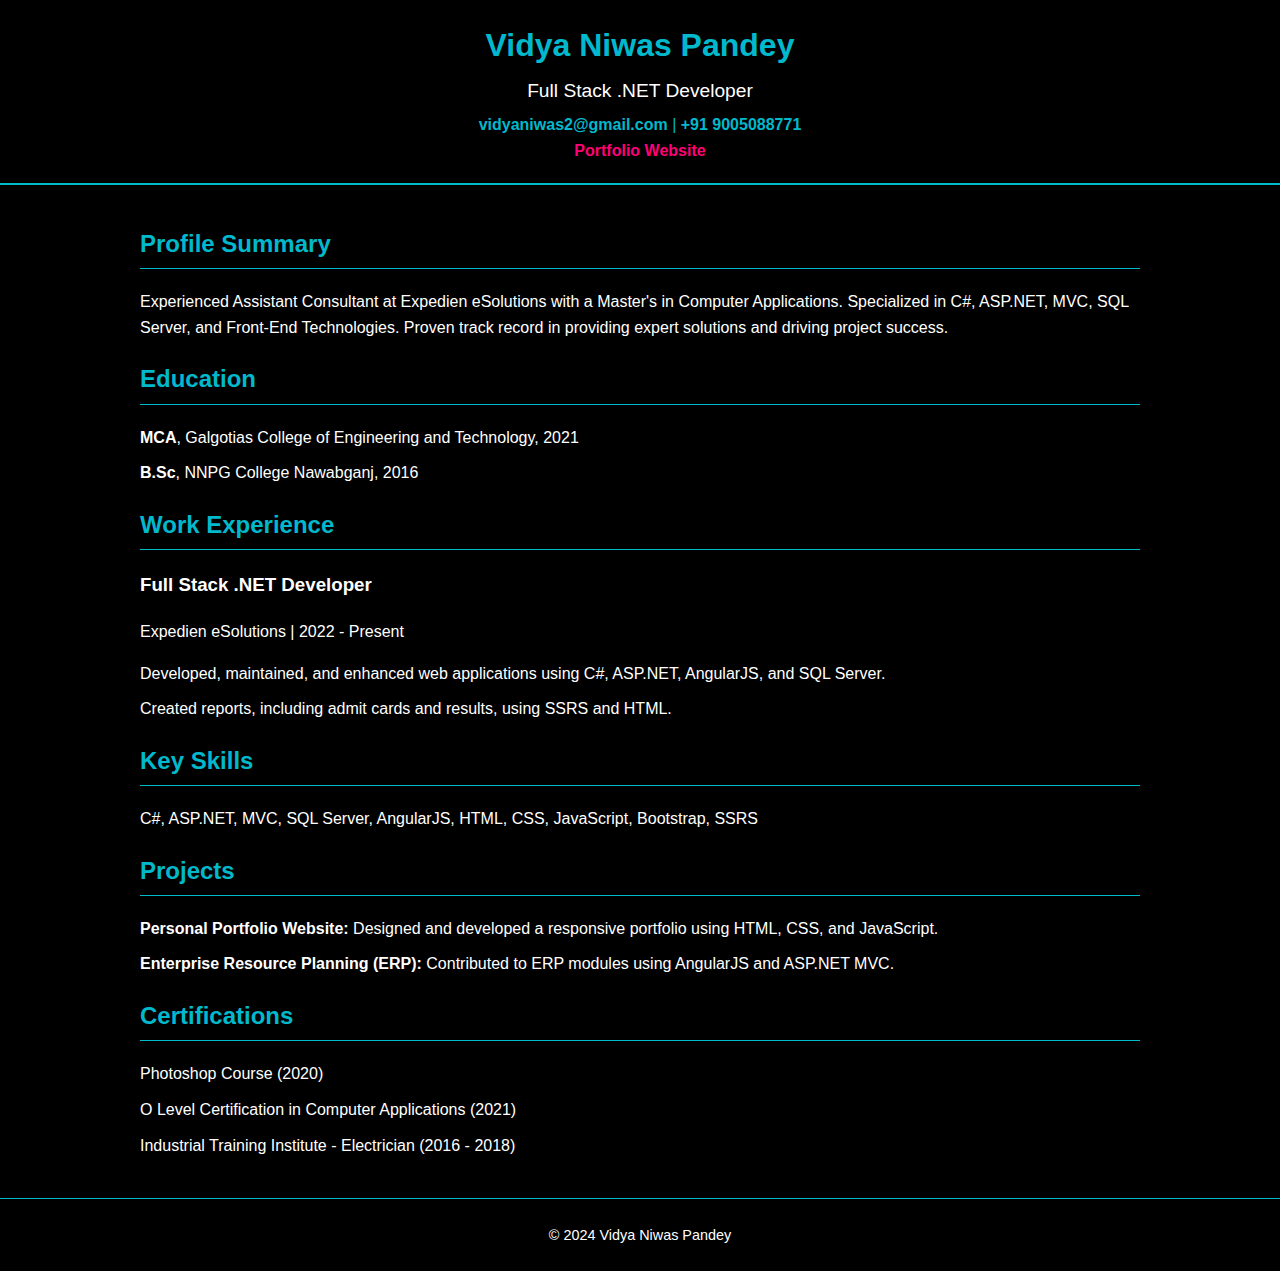
==== Resume.html @ c39afde4 "Some Changes" ====
<!DOCTYPE html>
<html lang="en">
<head>
    <meta charset="UTF-8">
    <meta name="viewport" content="width=device-width, initial-scale=1.0">
    <link rel="stylesheet" href="css/resume.css"> 
    <title>Vidya Niwas Pandey - Resume</title>
</head>
<body>
    <header>
        <h1>Vidya Niwas Pandey</h1>
        <p>Full Stack .NET Developer</p>
        <a href="mailto:vidyaniwas2@gmail.com">vidyaniwas2@gmail.com</a> | <a href="tel:+919005088771">+91 9005088771</a>
        <br>
        <a class="Portfo" href="https://vidyaniwas.github.io/vnp/" target="_blank">Portfolio Website</a>
    </header>
    <main class="container">
        <section>
            <h2>Profile Summary</h2>
            <p>Experienced Assistant Consultant at Expedien eSolutions with a Master's in Computer Applications. Specialized in C#, ASP.NET, MVC, SQL Server, and Front-End Technologies. Proven track record in providing expert solutions and driving project success.</p>
        </section>
        <section>
            <h2>Education</h2>
            <ul>
                <li><strong>MCA</strong>, Galgotias College of Engineering and Technology, 2021</li>
                <li><strong>B.Sc</strong>, NNPG College Nawabganj, 2016</li>
            </ul>
        </section>
        <section>
            <h2>Work Experience</h2>
            <div>
                <h3>Full Stack .NET Developer</h3>
                <p>Expedien eSolutions | 2022 - Present</p>
                <ul>
                    <li>Developed, maintained, and enhanced web applications using C#, ASP.NET, AngularJS, and SQL Server.</li>
                    <li>Created reports, including admit cards and results, using SSRS and HTML.</li>
                </ul>
            </div>
        </section>
        <section>
            <h2>Key Skills</h2>
            <p>C#, ASP.NET, MVC, SQL Server, AngularJS, HTML, CSS, JavaScript, Bootstrap, SSRS</p>
        </section>
        <section>
            <h2>Projects</h2>
            <ul>
                <li><strong>Personal Portfolio Website:</strong> Designed and developed a responsive portfolio using HTML, CSS, and JavaScript.</li>
                <li><strong>Enterprise Resource Planning (ERP):</strong> Contributed to ERP modules using AngularJS and ASP.NET MVC.</li>
            </ul>
        </section>
        <section>
            <h2>Certifications</h2>
            <ul>
                <li>Photoshop Course (2020)</li>
                <li>O Level Certification in Computer Applications (2021)</li>
                <li>Industrial Training Institute - Electrician (2016 - 2018)</li>
            </ul>
        </section>
    </main>
    <footer>
        <p>© 2024 Vidya Niwas Pandey</p>
    </footer>
</body>
</html>
---- css/resume.css ----
body {
    font-family: Arial, sans-serif;
    margin: 0;
    padding: 0;
    line-height: 1.6;
    color: white;
    background-color: #000;
}

header {
    background: #000;
    color: #00b9cc;
    text-align: center;
    padding: 20px 0;
    border-bottom: 2px solid #00b9cc;
}

header h1 {
    margin: 0;
    font-size: 2rem;
}

header p {
    margin: 5px 0;
    font-size: 1.2rem;
}

header a {
    color: #00b9cc;
    text-decoration: none;
    font-weight: bold;
}

.container {
    width: 90%;
    max-width: 1000px;
    margin: 0 auto;
    padding: 20px 0;
}

section {
    margin-bottom: 20px;
}

h2 {
    color: #00b9cc;
    border-bottom: 1px solid #00b9cc;
    padding-bottom: 5px;
}

ul {
    list-style: none;
    padding: 0;
}

ul li {
    margin-bottom: 10px;
}

p, ul li {
    color: white;
}

footer {
    background: #000;
    color: white;
    text-align: center;
    padding: 10px 0;
    font-size: 0.9em;
    border-top: 1px solid #00b9cc;
}
.Portfo {
    color: #FF0077;;
}

@media (max-width: 600px) {
    body {
        font-size: 14px;
    }

    h1 {
        font-size: 1.5rem;
    }

    h2 {
        font-size: 1.2rem;
    }
}
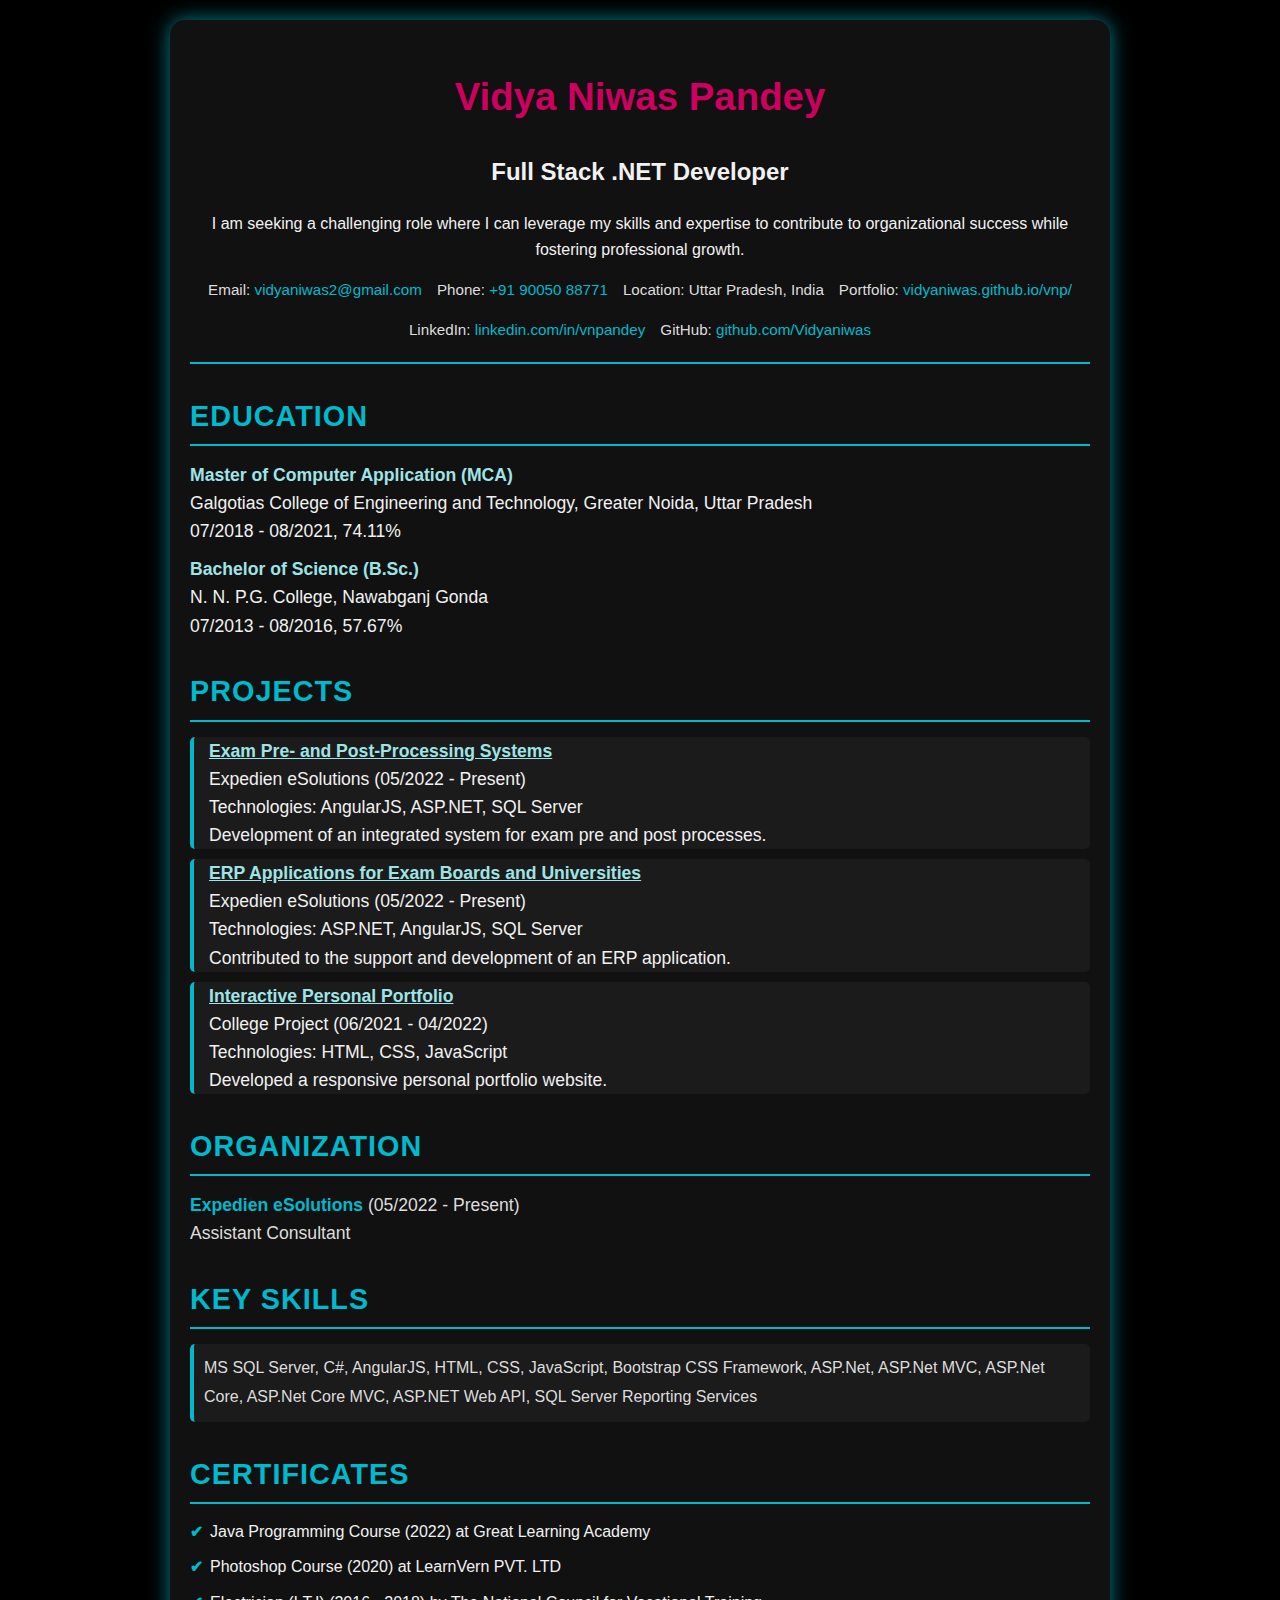
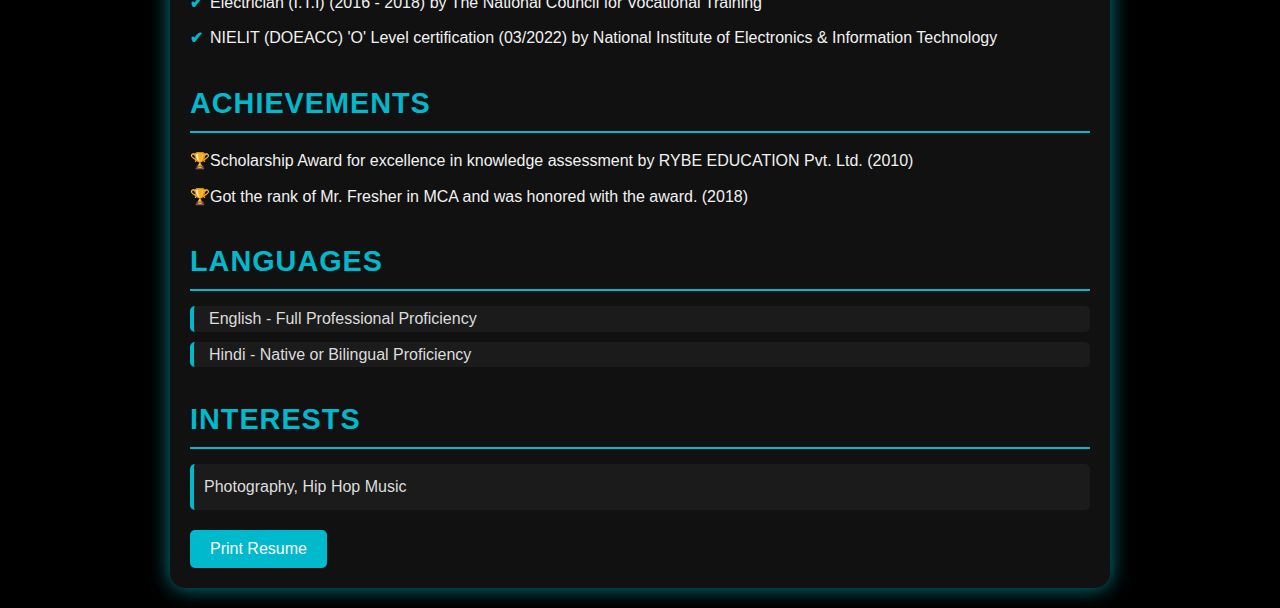
==== commit 1e9c6028: "Some imp. changes" ====
--- a/Resume.html
+++ b/Resume.html
@@ -3,62 +3,90 @@
 <head>
     <meta charset="UTF-8">
     <meta name="viewport" content="width=device-width, initial-scale=1.0">
-    <link rel="stylesheet" href="css/resume.css"> 
-    <title>Vidya Niwas Pandey - Resume</title>
+    <title>Resume - Vidya Niwas Pandey</title>
+    <link rel="stylesheet" href="css/resume.css">
 </head>
 <body>
-    <header>
-        <h1>Vidya Niwas Pandey</h1>
-        <p>Full Stack .NET Developer</p>
-        <a href="mailto:vidyaniwas2@gmail.com">vidyaniwas2@gmail.com</a> | <a href="tel:+919005088771">+91 9005088771</a>
-        <br>
-        <a class="Portfo" href="https://vidyaniwas.github.io/vnp/" target="_blank">Portfolio Website</a>
-    </header>
-    <main class="container">
-        <section>
-            <h2>Profile Summary</h2>
-            <p>Experienced Assistant Consultant at Expedien eSolutions with a Master's in Computer Applications. Specialized in C#, ASP.NET, MVC, SQL Server, and Front-End Technologies. Proven track record in providing expert solutions and driving project success.</p>
+    <div class="container">
+        <header>
+            <h1 class="headColer">Vidya Niwas Pandey</h1>
+            <h2>Full Stack .NET Developer</h2>
+            <p>I am seeking a challenging role where I can leverage my skills and expertise to contribute to organizational success while fostering professional growth.</p>
+            <div class="contact-info">
+                <p>Email: <a href="mailto:vidyaniwas2@gmail.com">vidyaniwas2@gmail.com</a></p>
+                <p>Phone: <a href="tel:+919005088771">+91 90050 88771</a></p>
+                <p>Location: Uttar Pradesh, India</p>
+                <p>Portfolio: <a href="https://vidyaniwas.github.io/vnp/">vidyaniwas.github.io/vnp/</a></p>
+                <p>LinkedIn: <a href="https://linkedin.com/in/vnpandey">linkedin.com/in/vnpandey</a></p>
+                <p>GitHub: <a href="https://github.com/Vidyaniwas">github.com/Vidyaniwas</a></p>
+            </div>
+        </header>
+        
+        
+
+        <section class="education">
+            <h3>EDUCATION</h3>
+            <p><strong>Master of Computer Application (MCA)</strong><br>
+            Galgotias College of Engineering and Technology, Greater Noida, Uttar Pradesh<br>
+            07/2018 - 08/2021, 74.11%</p>
+            <p><strong>Bachelor of Science (B.Sc.)</strong><br>
+            N. N. P.G. College, Nawabganj Gonda<br>
+            07/2013 - 08/2016, 57.67%</p>
         </section>
-        <section>
-            <h2>Education</h2>
-            <ul>
-                <li><strong>MCA</strong>, Galgotias College of Engineering and Technology, 2021</li>
-                <li><strong>B.Sc</strong>, NNPG College Nawabganj, 2016</li>
-            </ul>
+
+        <section class="projects">
+            <h3>PROJECTS</h3>
+            <p><strong>Exam Pre- and Post-Processing Systems</strong><br>
+            Expedien eSolutions (05/2022 - Present)<br>
+            Technologies: AngularJS, ASP.NET, SQL Server<br>
+            Development of an integrated system for exam pre and post processes.</p>
+            <p><strong>ERP Applications for Exam Boards and Universities</strong><br>
+            Expedien eSolutions (05/2022 - Present)<br>
+            Technologies: ASP.NET, AngularJS, SQL Server<br>
+            Contributed to the support and development of an ERP application.</p>
+            <p><strong>Interactive Personal Portfolio</strong><br>
+            College Project (06/2021 - 04/2022)<br>
+            Technologies: HTML, CSS, JavaScript<br>
+            Developed a responsive personal portfolio website.</p>
         </section>
-        <section>
-            <h2>Work Experience</h2>
-            <div>
-                <h3>Full Stack .NET Developer</h3>
-                <p>Expedien eSolutions | 2022 - Present</p>
-                <ul>
-                    <li>Developed, maintained, and enhanced web applications using C#, ASP.NET, AngularJS, and SQL Server.</li>
-                    <li>Created reports, including admit cards and results, using SSRS and HTML.</li>
-                </ul>
-            </div>
+
+        <section class="experience">
+            <h3>ORGANIZATION</h3>
+            <p><strong>Expedien eSolutions</strong> (05/2022 - Present)<br>
+            Assistant Consultant</p>
         </section>
-        <section>
-            <h2>Key Skills</h2>
-            <p>C#, ASP.NET, MVC, SQL Server, AngularJS, HTML, CSS, JavaScript, Bootstrap, SSRS</p>
+
+        <section class="skills">
+            <h3>KEY SKILLS</h3>
+            <p>MS SQL Server, C#, AngularJS, HTML, CSS, JavaScript, Bootstrap CSS Framework, ASP.Net, ASP.Net MVC, ASP.Net Core, ASP.Net Core MVC, ASP.NET Web API, SQL Server Reporting Services</p>
         </section>
-        <section>
-            <h2>Projects</h2>
-            <ul>
-                <li><strong>Personal Portfolio Website:</strong> Designed and developed a responsive portfolio using HTML, CSS, and JavaScript.</li>
-                <li><strong>Enterprise Resource Planning (ERP):</strong> Contributed to ERP modules using AngularJS and ASP.NET MVC.</li>
-            </ul>
+
+        <section class="certificates">
+            <h3>CERTIFICATES</h3>
+            <p>Java Programming Course (2022) at Great Learning Academy</p>
+            <p>Photoshop Course (2020) at LearnVern PVT. LTD</p>
+            <p>Electrician (I.T.I) (2016 - 2018) by The National Council for Vocational Training</p>
+            <p>NIELIT (DOEACC) 'O' Level certification (03/2022) by National Institute of Electronics & Information Technology</p>
         </section>
-        <section>
-            <h2>Certifications</h2>
-            <ul>
-                <li>Photoshop Course (2020)</li>
-                <li>O Level Certification in Computer Applications (2021)</li>
-                <li>Industrial Training Institute - Electrician (2016 - 2018)</li>
-            </ul>
+
+        <section class="achievements">
+            <h3>ACHIEVEMENTS</h3>
+            <p>Scholarship Award for excellence in knowledge assessment by RYBE EDUCATION Pvt. Ltd. (2010)</p>
+            <p>Got the rank of Mr. Fresher in MCA and was honored with the award. (2018)</p>
         </section>
-    </main>
-    <footer>
-        <p>© 2024 Vidya Niwas Pandey</p>
-    </footer>
+
+        <section class="languages">
+            <h3>LANGUAGES</h3>
+            <p>English - Full Professional Proficiency</p>
+            <p>Hindi - Native or Bilingual Proficiency</p>
+        </section>
+
+        <section class="interests">
+            <h3>INTERESTS</h3>
+            <p>Photography, Hip Hop Music</p>
+        </section>
+        
+        <button class="print-button" onclick="window.print()">Print Resume</button>
+    </div>
 </body>
-</html>
+</html>--- a/css/resume.css
+++ b/css/resume.css
@@ -1,88 +1,287 @@
+/* General Body Styling */
 body {
-    font-family: Arial, sans-serif;
+    font-family: "Segoe UI", Arial, sans-serif;
     margin: 0;
     padding: 0;
+    background-color: #000;
+    color: #f1f1f1;
     line-height: 1.6;
+}
+
+/* Container */
+.container {
+    max-width: 900px;
+    margin: 20px auto;
+    padding: 20px;
+    background-color: #111;
+    border-radius: 15px;
+    box-shadow: 0 0 20px rgba(0, 185, 204, 0.7);
+    overflow: hidden;
+}
+
+.headColer{
+    color: #cc005f;
+    font-size: 2.4em;
+}
+
+/* Header Styling */
+header {
+    text-align: center;
+    padding-bottom: 20px;
+    margin-bottom: 20px;
+    border-bottom: 2px solid #00b9cc;
+}
+
+/* Header contact container */
+header .contact-info {
+    display: flex;
+    flex-wrap: wrap;
+    justify-content: center;
+    gap: 15px; /* Space between items */
+    margin-top: 15px;
+}
+
+/* Individual contact item */
+header .contact-info p {
+    margin: 0;
+    font-size: 0.95em;
+    color: #ddd;
+}
+
+header .contact-info a {
+    color: #00b9cc;
+    text-decoration: none;
+}
+
+header .contact-info a:hover {
+    text-decoration: underline;
+    color: #9ee4e6;
+}
+
+
+/* Section Titles */
+section h3 {
+    font-size: 1.8em;
+    color: #00b9cc;
+    border-bottom: 2px solid #00b9cc;
+    padding-bottom: 5px;
+    margin-bottom: 15px;
+    text-transform: uppercase;
+    letter-spacing: 1px;
+}
+
+/* Education Section */
+.education p {
+    margin: 10px 0;
+    font-size: 1.1em;
+}
+
+.education p strong {
+    color: #9ee4e6;
+}
+
+/* Projects Section */
+.projects p {
+    margin: 10px 0;
+    font-size: 1.1em;
+    border-left: 4px solid #00b9cc;
+    padding-left: 15px;
+    background-color: #1b1b1b;
+    border-radius: 5px;
+}
+
+.projects p strong {
+    color: #9ee4e6;
+    text-decoration: underline;
+}
+
+/* Experience Section */
+.experience p {
+    margin: 10px 0;
+    font-size: 1.1em;
+    color: #ddd;
+}
+
+.experience p strong {
+    color: #00b9cc;
+}
+
+/* Skills Section */
+.skills p {
+    margin: 10px 0;
+    font-size: 1em;
+    color: #ddd;
+    line-height: 1.8;
+    padding: 10px;
+    background-color: #1b1b1b;
+    border-left: 4px solid #00b9cc;
+    border-radius: 5px;
+}
+
+/* Certificates Section */
+.certificates p {
+    margin: 10px 0;
+    font-size: 1em;
+    padding-left: 20px;
+    position: relative;
+}
+
+.certificates p::before {
+    content: "✔";
+    color: #00b9cc;
+    font-weight: bold;
+    position: absolute;
+    left: 0;
+    top: 0;
+}
+
+/* Achievements Section */
+.achievements p {
+    margin: 10px 0;
+    font-size: 1em;
+    padding-left: 20px;
+    position: relative;
+}
+
+.achievements p::before {
+    content: "🏆";
+    color: #00b9cc;
+    font-weight: bold;
+    position: absolute;
+    left: 0;
+    top: 0;
+}
+
+/* Languages Section */
+.languages p {
+    margin: 10px 0;
+    font-size: 1em;
+    color: #ddd;
+    border-left: 4px solid #00b9cc;
+    padding-left: 15px;
+    background-color: #1b1b1b;
+    border-radius: 5px;
+}
+
+/* Interests Section */
+.interests p {
+    margin: 10px 0;
+    font-size: 1em;
+    color: #ddd;
+    background-color: #1b1b1b;
+    padding: 10px;
+    border-left: 4px solid #00b9cc;
+    border-radius: 5px;
+}
+
+/* Responsive Design */
+@media (max-width: 600px) {
+    header h1 {
+        font-size: 2em;
+    }
+
+    header h2 {
+        font-size: 1.2em;
+    }
+
+    .container {
+        padding: 15px;
+    }
+
+    section h3 {
+        font-size: 1.5em;
+    }
+
+    .skills p,
+    .languages p,
+    .interests p {
+        font-size: 0.9em;
+    }
+}
+/* Style for Print Button */
+.print-button {
+    display: inline-block;
+    padding: 10px 20px;
+    margin-top: 10px;
+    background-color: #00b9cc;
     color: white;
-    background-color: #000;
-}
-
-header {
-    background: #000;
-    color: #00b9cc;
-    text-align: center;
-    padding: 20px 0;
-    border-bottom: 2px solid #00b9cc;
-}
-
-header h1 {
-    margin: 0;
-    font-size: 2rem;
-}
-
-header p {
-    margin: 5px 0;
-    font-size: 1.2rem;
-}
-
-header a {
-    color: #00b9cc;
-    text-decoration: none;
-    font-weight: bold;
-}
-
-.container {
-    width: 90%;
-    max-width: 1000px;
-    margin: 0 auto;
-    padding: 20px 0;
-}
-
-section {
-    margin-bottom: 20px;
-}
-
-h2 {
-    color: #00b9cc;
-    border-bottom: 1px solid #00b9cc;
-    padding-bottom: 5px;
-}
-
-ul {
-    list-style: none;
-    padding: 0;
-}
-
-ul li {
-    margin-bottom: 10px;
-}
-
-p, ul li {
-    color: white;
-}
-
-footer {
-    background: #000;
-    color: white;
-    text-align: center;
-    padding: 10px 0;
-    font-size: 0.9em;
-    border-top: 1px solid #00b9cc;
-}
-.Portfo {
-    color: #FF0077;;
-}
-
-@media (max-width: 600px) {
+    border: none;
+    border-radius: 5px;
+    font-size: 12pt;
+    cursor: pointer;
+    transition: background-color 0.3s ease;
+}
+
+.print-button:hover {
+    background-color: #007f94;
+}
+
+/* General Print-Specific Styles */
+@media print {
+    /* Hide the print button */
+    .print-button {
+        display: none;
+    }
+
+    /* Optimize layout for print */
     body {
-        font-size: 14px;
-    }
-
-    h1 {
-        font-size: 1.5rem;
-    }
-
-    h2 {
-        font-size: 1.2rem;
-    }
-}+        color: black;
+        background-color: white;
+        font-size: 10pt; /* Base font size for content */
+        line-height: 1.4; /* Adjust line height for readability */
+    }
+
+    /* Keep header styles unchanged */
+    header {
+        text-align: left;
+        border-bottom: 1px solid #ddd;
+        padding-bottom: 10px;
+    }
+
+    header h1 {
+        font-size: 24px; /* Keep the original size for header titles */
+    }
+
+    header h2 {
+        font-size: 18px;
+    }
+
+    header p {
+        font-size: 14px; /* Slightly larger text for contact information */
+    }
+
+    /* Adjust font sizes for other sections */
+    h3 {
+        font-size: 12pt;
+        margin-top: 10px;
+        margin-bottom: 5px;
+    }
+
+    p, ul, li {
+        font-size: 10pt;
+        margin: 0;
+        padding: 0;
+    }
+
+    .container {
+        width: 100%;
+        background-color: white;
+        box-shadow: none;
+        padding: 0 10px;
+    }
+
+    section {
+        page-break-inside: avoid; /* Avoid breaking sections across pages */
+        margin-top: 10px;
+    }
+
+    /* Avoid unnecessary white space */
+    html, body {
+        margin: 0;
+        padding: 0;
+        overflow: visible;
+    }
+}
+
+
+
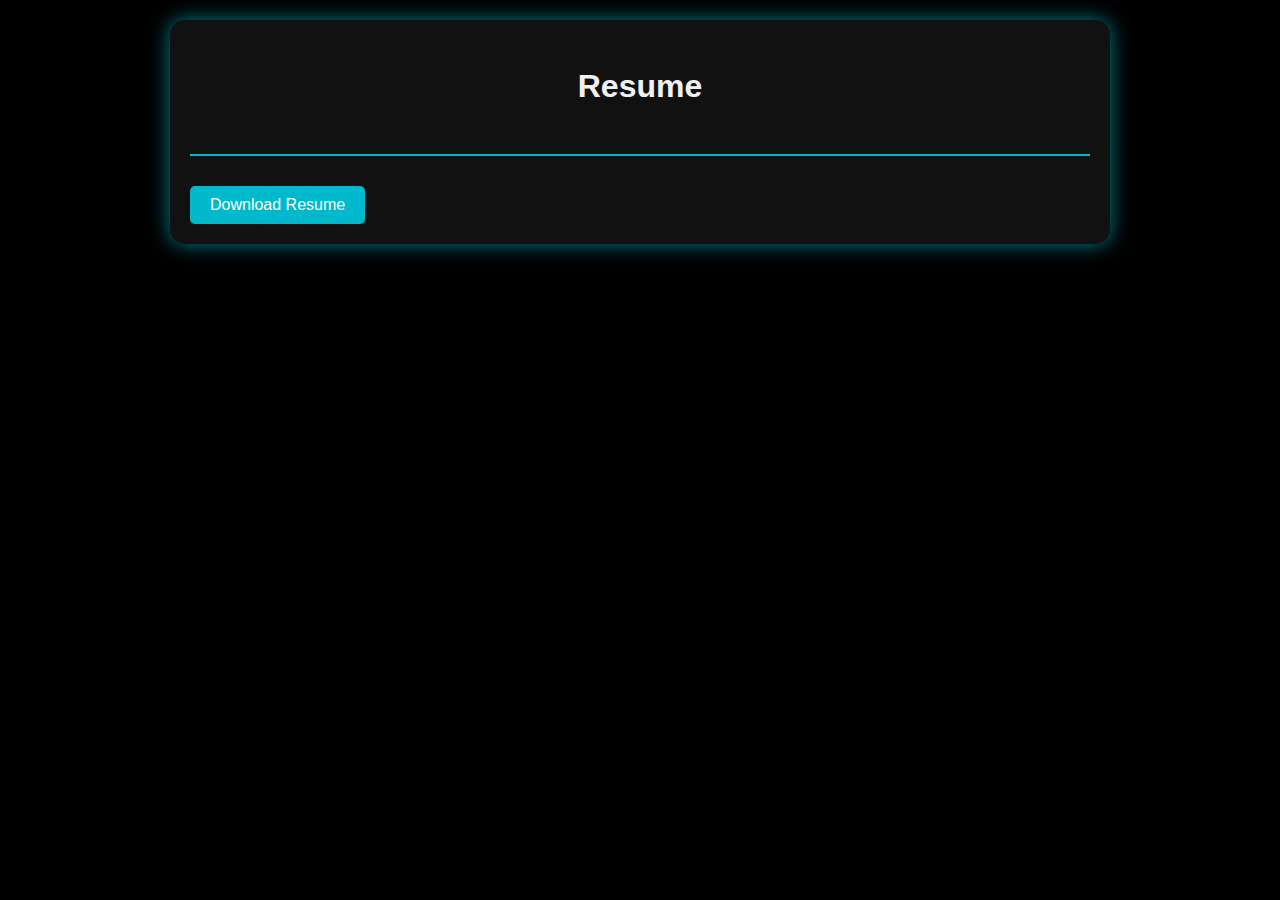
==== commit 6c586f72: "New Changes" ====
--- a/Resume.html
+++ b/Resume.html
@@ -1,92 +1,22 @@
 <!DOCTYPE html>
 <html lang="en">
+
 <head>
     <meta charset="UTF-8">
     <meta name="viewport" content="width=device-width, initial-scale=1.0">
     <title>Resume - Vidya Niwas Pandey</title>
     <link rel="stylesheet" href="css/resume.css">
 </head>
+
 <body>
     <div class="container">
         <header>
-            <h1 class="headColer">Vidya Niwas Pandey</h1>
-            <h2>Full Stack .NET Developer</h2>
-            <p>I am seeking a challenging role where I can leverage my skills and expertise to contribute to organizational success while fostering professional growth.</p>
-            <div class="contact-info">
-                <p>Email: <a href="mailto:vidyaniwas2@gmail.com">vidyaniwas2@gmail.com</a></p>
-                <p>Phone: <a href="tel:+919005088771">+91 90050 88771</a></p>
-                <p>Location: Uttar Pradesh, India</p>
-                <p>Portfolio: <a href="https://vidyaniwas.github.io/vnp/">vidyaniwas.github.io/vnp/</a></p>
-                <p>LinkedIn: <a href="https://linkedin.com/in/vnpandey">linkedin.com/in/vnpandey</a></p>
-                <p>GitHub: <a href="https://github.com/Vidyaniwas">github.com/Vidyaniwas</a></p>
-            </div>
+            <h1>Resume</h1>
         </header>
-        
-        
 
-        <section class="education">
-            <h3>EDUCATION</h3>
-            <p><strong>Master of Computer Application (MCA)</strong><br>
-            Galgotias College of Engineering and Technology, Greater Noida, Uttar Pradesh<br>
-            07/2018 - 08/2021, 74.11%</p>
-            <p><strong>Bachelor of Science (B.Sc.)</strong><br>
-            N. N. P.G. College, Nawabganj Gonda<br>
-            07/2013 - 08/2016, 57.67%</p>
-        </section>
-
-        <section class="projects">
-            <h3>PROJECTS</h3>
-            <p><strong>Exam Pre- and Post-Processing Systems</strong><br>
-            Expedien eSolutions (05/2022 - Present)<br>
-            Technologies: AngularJS, ASP.NET, SQL Server<br>
-            Development of an integrated system for exam pre and post processes.</p>
-            <p><strong>ERP Applications for Exam Boards and Universities</strong><br>
-            Expedien eSolutions (05/2022 - Present)<br>
-            Technologies: ASP.NET, AngularJS, SQL Server<br>
-            Contributed to the support and development of an ERP application.</p>
-            <p><strong>Interactive Personal Portfolio</strong><br>
-            College Project (06/2021 - 04/2022)<br>
-            Technologies: HTML, CSS, JavaScript<br>
-            Developed a responsive personal portfolio website.</p>
-        </section>
-
-        <section class="experience">
-            <h3>ORGANIZATION</h3>
-            <p><strong>Expedien eSolutions</strong> (05/2022 - Present)<br>
-            Assistant Consultant</p>
-        </section>
-
-        <section class="skills">
-            <h3>KEY SKILLS</h3>
-            <p>MS SQL Server, C#, AngularJS, HTML, CSS, JavaScript, Bootstrap CSS Framework, ASP.Net, ASP.Net MVC, ASP.Net Core, ASP.Net Core MVC, ASP.NET Web API, SQL Server Reporting Services</p>
-        </section>
-
-        <section class="certificates">
-            <h3>CERTIFICATES</h3>
-            <p>Java Programming Course (2022) at Great Learning Academy</p>
-            <p>Photoshop Course (2020) at LearnVern PVT. LTD</p>
-            <p>Electrician (I.T.I) (2016 - 2018) by The National Council for Vocational Training</p>
-            <p>NIELIT (DOEACC) 'O' Level certification (03/2022) by National Institute of Electronics & Information Technology</p>
-        </section>
-
-        <section class="achievements">
-            <h3>ACHIEVEMENTS</h3>
-            <p>Scholarship Award for excellence in knowledge assessment by RYBE EDUCATION Pvt. Ltd. (2010)</p>
-            <p>Got the rank of Mr. Fresher in MCA and was honored with the award. (2018)</p>
-        </section>
-
-        <section class="languages">
-            <h3>LANGUAGES</h3>
-            <p>English - Full Professional Proficiency</p>
-            <p>Hindi - Native or Bilingual Proficiency</p>
-        </section>
-
-        <section class="interests">
-            <h3>INTERESTS</h3>
-            <p>Photography, Hip Hop Music</p>
-        </section>
-        
-        <button class="print-button" onclick="window.print()">Print Resume</button>
+        <button class="print-button" onclick="window.location.href='https://vidyaniwas.github.io/vnp/'">Download
+            Resume</button>
     </div>
 </body>
+
 </html>